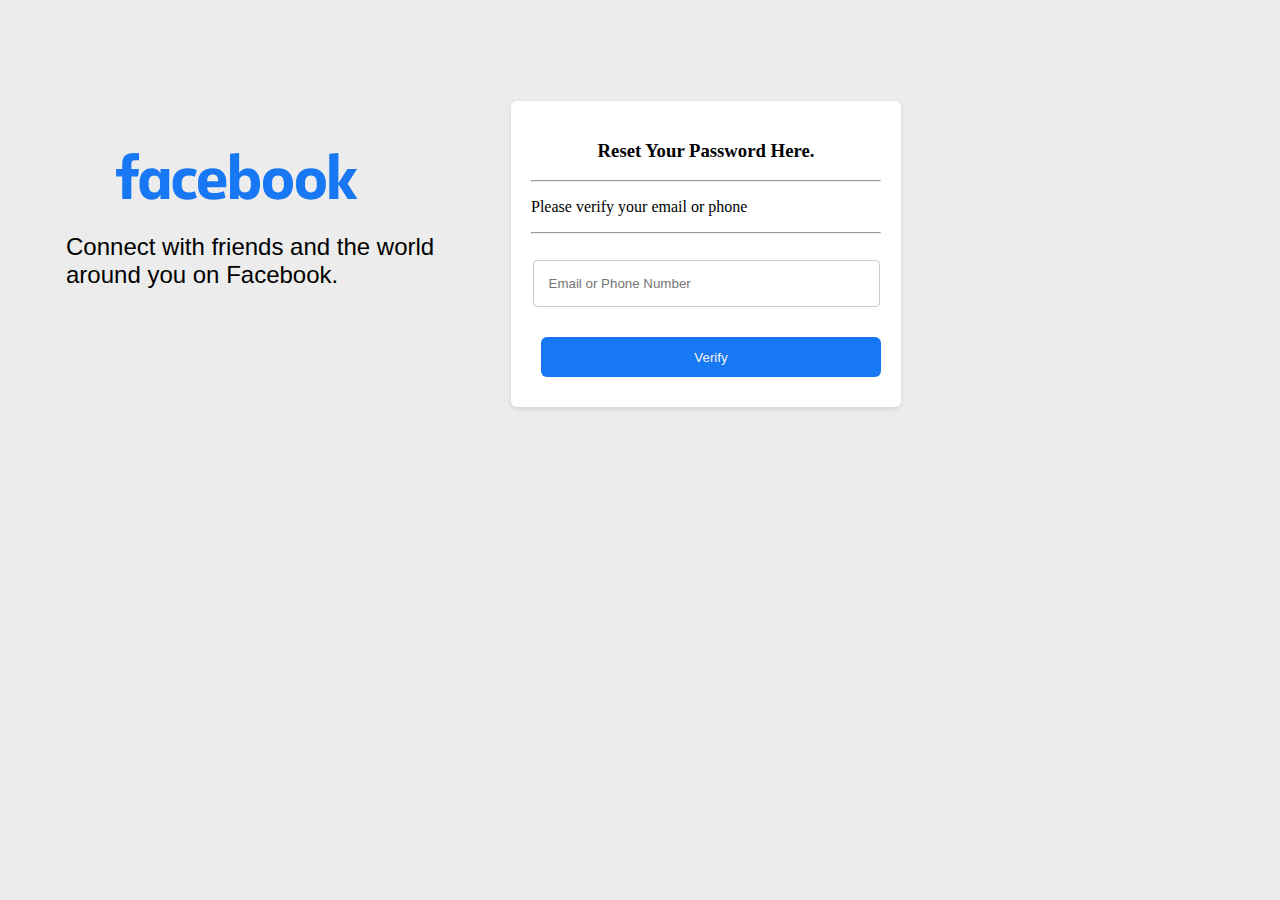
==== forgot.html @ bb4dfbb0 "connected with db and created forgot page." ====
<!DOCTYPE html>
<html lang="en">
<head>
    <meta charset="UTF-8">
    <meta name="viewport" content="width=device-width, initial-scale=1.0">
    <title>Facebook|Reset Password</title>
    <link rel="stylesheet" href="styles.css">
</head>
<body>
    <div class="main-body">
        <div class="container">
            <div class="row">
                <table>
                    <tr>
                        <td class="firstCol">
                            <img src="./img/dF5SId3UHWd.svg" alt="Facebook" id="logo">          
                            <h1 id="fb-alt-txt">Connect with friends and the world around you on Facebook.</h1>
                        </td>
                        <td class="secondCol">
                            <div class="login-container">
                            <div class="form" id="form">
                                <form action="verify.php" method="post">
                                    <div>
                                        <h3>Reset Your Password Here.</h3>
                                    </div>
                                    <hr>
                                    <p style="text-align: start;">Please verify your email or phone</p>
                                    <hr>
                                    <br>
                                    <div class="form-group">
                                      <input type="text" class="email" id="email" name="email" placeholder="Email or Phone Number" required>
                                    </div>
                                    <div id="button"><input type="submit" value="Verify" id="submit"/>
                                    
                                    </div>
                                    
                                    
                                    
                                  </form>
                                  
                            </div>
                            </div>
                        </td>
                    </tr>
                </table>
            </div>
        </div>
    </div>
</body>
</html>
---- styles.css ----
body{
    background-color: #ececec;
}
.firstCol{
    display: block;
    text-align: center;
    margin: auto;

}
#logo{
    height: 106px;
    padding: 112px 0 0;
}
#fb-alt-txt{
    display: block;
    margin-left: 55px;
    font-size: 24px;
    font-family: SFProDisplay-Regular, Helvetica, Arial, sans-serif;
    line-height: 28px;
    font-weight: normal;
    width: 396px;
    padding: 0 0 20px;
    text-align: left;
    margin-top: auto;
   
}
.login-container{
    margin: auto 45px;
    text-align: center;
}
#form {
    max-width: 350px;
    margin-top: 10vh;
    background-color: #fff;
    padding: 20px;
    border-radius: 6px;
    box-shadow: 0 2px 5px rgba(0, 0, 0, 0.1);
  }
  .form-group {
    margin-bottom: 20px;
  }
#email,#password{
    width: 90%;
    padding: 15px;
    border: 1px solid #ccc;
    border-radius: 4px;
    margin: auto;
}
  
select{
    font-weight: bold;
    margin-bottom: 10px;
}

#submit {
    height: 40px;
    width: 340px;
    margin: 10px;
    border: none;
    border-radius: 6px;
    background-color: #1877f2;
    color: #f5f5f5;
    text-align: center;
    cursor: pointer;
}
#forgot-link{
    text-align: center;
}
#open-registration-form, .signup-button {
    height: 40px;
    width: 240px;
    margin: 7px 0 10px 0;
    border: none;
    border-radius: 6px;
    background-color: #42b72a;
    color: #f5f5f5;
    text-align: center;
    cursor: pointer;
}
button:hover::before {
    position: absolute;
    top: -50px;
    left: 50%;
    transform: translateX(-50%);
    background-color: #1877f2;
    color: #fff;
    padding: 10px;
    border-radius: 5px;
    opacity: 1;
    transition: opacity 0.3s;
}

button::before {
    position: absolute;
    top: -50px;
    left: 50%;
    transform: translateX(-50%);
    background-color: #1877f2;
    color: #fff;
    padding: 10px;
    border-radius: 5px;
    opacity: 0;
}
#registration-form {
    position: fixed;
    top: 50%;
    left: 50%;
    transform: translate(-50%, -50%);
    background-color: #fff;
    padding: 20px;
    border-radius: 5px;
    box-shadow: 0px 0px 10px rgba(0, 0, 0, 0.3);
    display: none; 
}
.strt{
    display: flex;
    align-items: center;
   
}
.strt img{
    margin-left: 250px;
}
#firstName,#lastName {
    width: 170px;
    padding: 12px;
    border: 1px solid #ccc;
    border-radius: 4px;
    margin-left: 10px;
}
#new-email,#new-password{
    width: 385px;
    padding: 12px;
    border: 1px solid #ccc;
    border-radius: 4px;
    margin-top: 10px;
    margin-left: 10px;
}
#birthday{
    width: 170px;
    padding: 7px;
    border: 1px solid #ccc;
    border-radius: 4px;
    margin-top: 10px;
    font-size: x-large;
}
#captcha-first,#captcha-second,#captcha-third{
    width: 120px;
    padding: 5px;
    border: 1px solid #ccc;
    border-radius: 4px;
    margin-top: 10px;
    margin-left: auto;
}
.captcha{
    width: 220px;
    padding: 10px;
    border: 1px solid #ccc;
    border-radius: 4px;
    margin-top: 10px;
    margin-bottom: 10px;
    margin-left: auto;
}
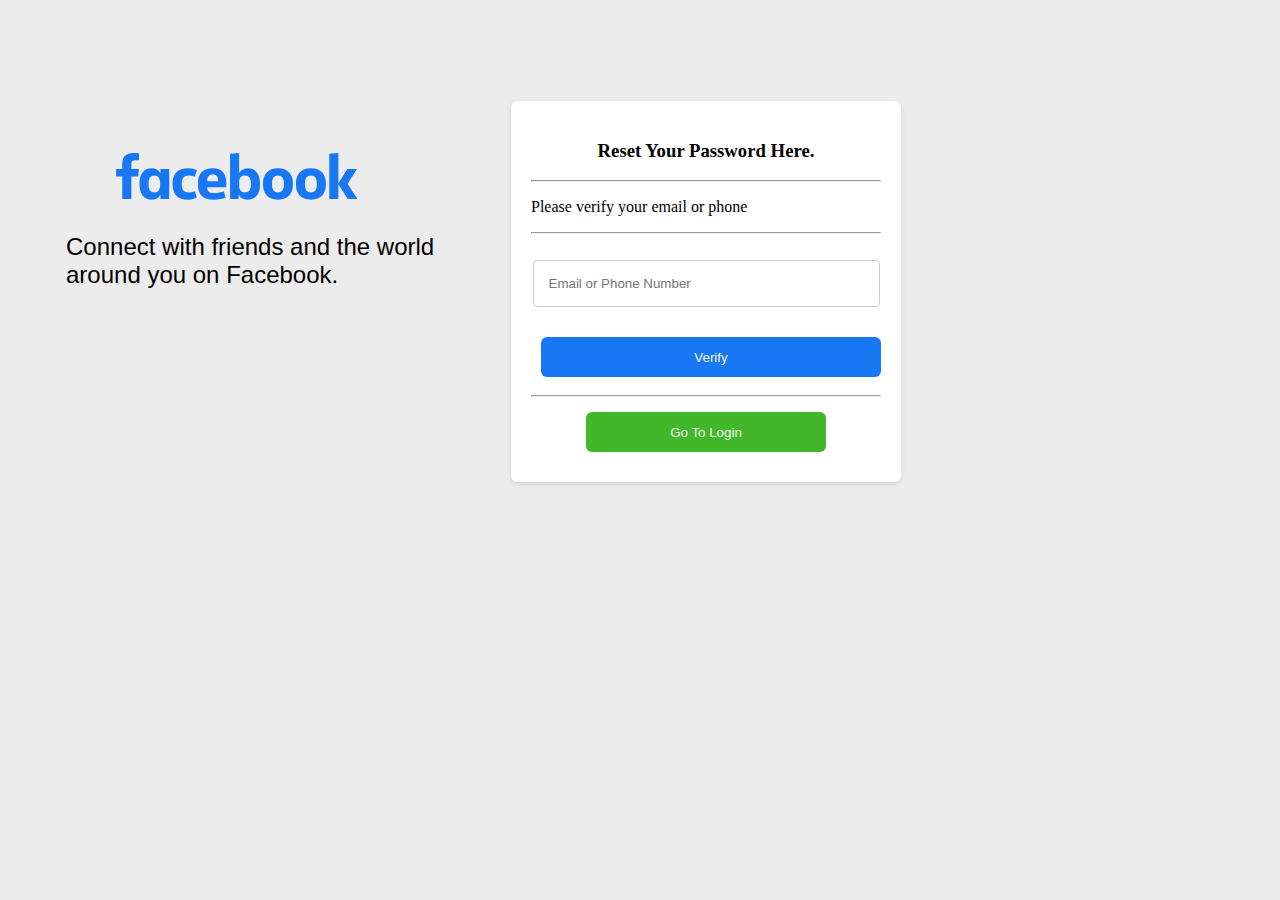
==== commit 429bd646: "added back to login page button" ====
--- a/forgot.html
+++ b/forgot.html
@@ -31,12 +31,13 @@
                                       <input type="text" class="email" id="email" name="email" placeholder="Email or Phone Number" required>
                                     </div>
                                     <div id="button"><input type="submit" value="Verify" id="submit"/>
-                                    
                                     </div>
-                                    
+                                    <hr>
                                     
                                     
                                   </form>
+                                  <div><a href="index.html"><button id="gotologin">Go To Login</button></a>
+                                  </div>
                                   
                             </div>
                             </div>
--- a/styles.css
+++ b/styles.css
@@ -66,7 +66,7 @@
 #forgot-link{
     text-align: center;
 }
-#open-registration-form, .signup-button {
+#open-registration-form, .signup-button,#gotologin {
     height: 40px;
     width: 240px;
     margin: 7px 0 10px 0;
